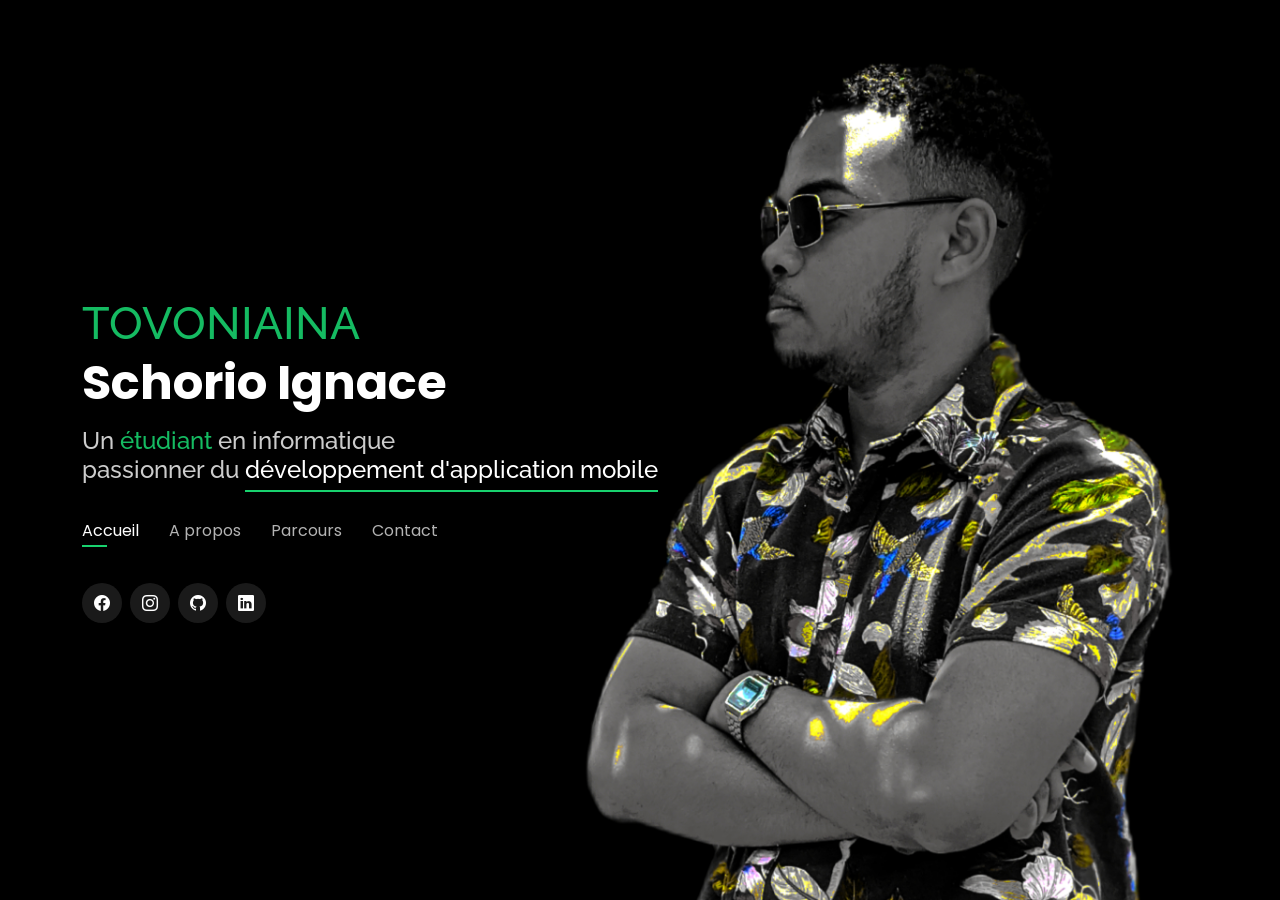
==== index.html @ 85bd6980 "modif a propos" ====
<!DOCTYPE html>
<html lang="en">

<head>
  <meta charset="utf-8">
  <meta content="width=device-width, initial-scale=1.0" name="viewport">

  <title>Schorio Ignace TOVONIAINA</title>
  <meta content="" name="description">
  <meta content="" name="keywords">

  <!-- Favicons -->
  <link href="assets/img/favicon.png" rel="icon">
  <link href="assets/img/apple-touch-icon.png" rel="apple-touch-icon">

  <!-- Google Fonts -->
  <link href="https://fonts.googleapis.com/css?family=Open+Sans:300,300i,400,400i,600,600i,700,700i|Raleway:300,300i,400,400i,500,500i,600,600i,700,700i|Poppins:300,300i,400,400i,500,500i,600,600i,700,700i" rel="stylesheet">

  <!-- Vendor CSS Files -->
  <link href="assets/vendor/bootstrap/css/bootstrap.min.css" rel="stylesheet">
  <link href="assets/vendor/bootstrap-icons/bootstrap-icons.css" rel="stylesheet">
  <link href="assets/vendor/boxicons/css/boxicons.min.css" rel="stylesheet">
  <link href="assets/vendor/glightbox/css/glightbox.min.css" rel="stylesheet">
  <link href="assets/vendor/remixicon/remixicon.css" rel="stylesheet">
  <link href="assets/vendor/swiper/swiper-bundle.min.css" rel="stylesheet">

  <!-- Template Main CSS File -->
  <link href="assets/css/style.css" rel="stylesheet">

</head>

<body>

  <!-- ======= Header ======= -->
  <header id="header">
    <div class="container">
      
        <h2 id="nom">TOVONIAINA</h2>
        <h1>Schorio <span>Ignace</span></h1>

      <h2>Un <a>étudiant</a> en informatique<br>passionner du <span>développement d'application mobile</span></h2>

      <nav id="navbar" class="navbar">
        <ul>
          <li><a class="nav-link active" href="#header">Accueil</a></li>
          <li><a class="nav-link" href="#about">A propos</a></li>
          <li><a class="nav-link" href="#resume">Parcours</a></li>
          <!-- <li><a class="nav-link" href="#services">Services</a></li> -->
          <!-- <li><a class="nav-link" href="#portfolio">Réalisation</a></li> -->
          <li><a class="nav-link" href="#contact">Contact</a></li>
        </ul>
        <i class="bi bi-list mobile-nav-toggle"></i>
      </nav><!-- .navbar -->

      <div class="social-links">
        <a href="http://www.facebook.com/schoriio" class="facebook"><i class="bi bi-facebook"></i></a>
        <a href="http://www.instagram.com/__offbadz" class="instagram"><i class="bi bi-instagram"></i></a>
        <a href="http://www.github.com/schorio" class="github"><i class="bi bi-github"></i></a>
        <a href="http://www.linkedin.com/in/schorio" class="linkedin"><i class="bi bi-linkedin"></i></a>
      </div>

    </div>
  </header><!-- End Header -->

  <!-- ======= About Section ======= -->
  <section id="about" class="about">

    <!-- ======= About Me ======= -->
    <div class="about-me container">

      <div class="section-title">
        <h2>A propos</h2>
        <p>En savoir plus sur moi</p>
      </div>

      <div class="row">
        <div class="col-lg-4" data-aos="fade-right">
          <img src="assets/img/me.jpg" class="img-fluid" alt="">
        </div>
        <div class="col-lg-8 pt-4 pt-lg-0 content" id="ab-content" data-aos="fade-left">
          <h3>Etudiant en informatique</h3>
          <p class="fst-italic">
            Bac +4 en informatique parcours <a>développement d’application informatique</a>
          </p>
          <br>
          <div class="row">
            <div class="col-lg-6">
              <ul>
                <li><i class="bi bi-chevron-right"></i> <strong>Date de naissance :</strong> <span>4 Nov. 2002</span></li>
                <li><i class="bi bi-chevron-right"></i> <strong>Lien :</strong> <span><a href="https://schorio.github.io/portfolio/">@schorio_ignace</a></span></li>
                <li><i class="bi bi-chevron-right"></i> <strong>Téléphone :</strong> <span>+261 34 85 049 63 / +261 32 47 978 99</span></li>
                <li><i class="bi bi-chevron-right"></i> <strong>Ville :</strong> <span>Antsirabe, Madagascar</span></li>
              </ul>
            </div>
            <div class="col-lg-6" id="bio-details">
              <ul>
                <li><i class="bi bi-chevron-right"></i> <strong>Age :</strong> <span>22 ans</span></li>
                <li><i class="bi bi-chevron-right"></i> <strong>Diplome :</strong> <span>Licence professionnelle</span></li>
                <li><i class="bi bi-chevron-right"></i> <strong>Mail :</strong> <span>schorioignace@gmail.com</span></li>
                <li><i class="bi bi-chevron-right"></i> <strong>Freelance :</strong> <span><a>Disponible</a></span></li>
              </ul>
            </div>
          </div>
          <br>
          <p class="fst-italic" id="bio">
            Je m’appelle <a><strong>TOVONIAINA Schorio Ignace</strong></a>, on m’appelle <a>Schorio</a>.
            De nationalité <a>malagasy</a>, née et grandi dans le province de <a>Mahajanga Madagascar</a>. 
            je me suis <a>emménager</a> dans la ville d’<a>Antsirabe</a> 
            pour poursuivre mes <a>études supérieur</a> jusqu’à ce jour.
            <br>Un passionné de l'informatique, je suis surtout attaché dans le monde de <a>la programmation informatique</a>,
            Ma motivation c'est le développement <a>des scripts</a> et <a>applications</a> 
            qui sont vraiment utile pour <a>faciliter les taches</a>, c'est à dire pour éviter <a>les pertes du temps</a>.
            <br>Dans le développement informatique, je suis plus dans <span>le mobile</span> par rapport au web.

            <br><br>En ce moment, je suis à fond dans le <span>développement d'application mobile</span> avec <strong><a>Flutter</a></strong>.
          </p>
        </div>
      </div>

    </div><!-- End About Me -->

    <!-- ======= Counts ======= -->
    <!-- <div class="counts container">

      <div class="row">

        <div class="col-lg-3 col-md-6">
          <div class="count-box">
            <i class="bi bi-emoji-smile"></i>
            <span data-purecounter-start="0" data-purecounter-end="232" data-purecounter-duration="1" class="purecounter"></span>
            <p>Happy Clients</p>
          </div>
        </div>

        <div class="col-lg-3 col-md-6 mt-5 mt-md-0">
          <div class="count-box">
            <i class="bi bi-journal-richtext"></i>
            <span data-purecounter-start="0" data-purecounter-end="521" data-purecounter-duration="1" class="purecounter"></span>
            <p>Projects</p>
          </div>
        </div>

        <div class="col-lg-3 col-md-6 mt-5 mt-lg-0">
          <div class="count-box">
            <i class="bi bi-headset"></i>
            <span data-purecounter-start="0" data-purecounter-end="1463" data-purecounter-duration="1" class="purecounter"></span>
            <p>Hours Of Support</p>
          </div>
        </div>

        <div class="col-lg-3 col-md-6 mt-5 mt-lg-0">
          <div class="count-box">
            <i class="bi bi-award"></i>
            <span data-purecounter-start="0" data-purecounter-end="24" data-purecounter-duration="1" class="purecounter"></span>
            <p>Awards</p>
          </div>
        </div>

      </div>

    </div> -->
    <!-- End Counts -->

    <!-- ======= Skills  ======= -->
    <div class="skills container">

      <div class="section-title">
        <h2>Skills</h2>
      </div>

      <div class="row skills-content">

        <div class="col-lg-4">
          <h4>Langages :</h4>
            <div class="progress">
              <span class="skill"><a>.</a> HTML/CSS</span>
            </div>
            <div class="progress">
              <span class="skill"><a>.</a> JavaScript</span>
            </div>
            <div class="progress">
              <span class="skill"><a>.</a> Python</span>
            </div>
            <div class="progress">
              <span class="skill"><a>.</a> Java</span>
            </div>
            <div class="progress">
              <span class="skill"><a>.</a> Dart</span>
            </div>
        </div>

        <div class="col-lg-4">
          <h4>Frameworks :</h4>
            <div class="progress">
              <span class="skill"><a>.</a> Flutter</span>
            </div>
            <div class="progress">
              <span class="skill"><a>.</a> Django</span>
            </div>
            <div class="progress">
              <span class="skill"><a>.</a> Codeigniter</span>
            </div>
            
        </div>

        <div class="col-lg-4">
          <h4>Outils :</h4>
            <div class="progress">
              <span class="skill"><a>.</a> Visual Studio Code</span>
            </div>
            <div class="progress">
              <span class="skill"><a>.</a> Git</span>
            </div>
            <div class="progress">
              <span class="skill"><a>.</a> Postman</span>
            </div>
            <div class="progress">
              <span class="skill"><a>.</a> Android</span>
            </div>
            <div class="progress">
              <span class="skill"><a>.</a> Linux</span>
            </div>
        </div>

      </div>

    </div><!-- End Skills -->

    <!-- ======= Interests ======= -->
    <div class="interests container">

      <div class="section-title">
        <h2>centre d’intérêt</h2>
      </div>

      <div class="row">
        <div class="col-lg-3 col-md-4">
          <div class="icon-box">
            <i class="ri-music-line" style="color: #ffbb2c;"></i>
            <h3>Ecouter de la musique</h3>
          </div>
        </div>
        <div class="col-lg-3 col-md-4 mt-4 mt-md-0">
          <div class="icon-box">
            <i class="ri-movie-line" style="color: #5578ff;"></i>
            <h3>Série TV / Film</h3>
          </div>
        </div>
        <div class="col-lg-3 col-md-4 mt-4 mt-md-0">
          <div class="icon-box">
            <i class="ri-book-line" style="color: #e80368;"></i>
            <h3>Autodidactie</h3>
          </div>
        </div>
        <div class="col-lg-3 col-md-4 mt-4 mt-lg-0">
          <div class="icon-box">
            <i class="ri-football-line" style="color: #0a99d6;"></i>
            <h3>Football</h3>
          </div>
        </div>
      </div>

    </div>
    <!-- End Interests -->

    <!-- ======= Testimonials ======= -->
    <!-- <div class="testimonials container">

      <div class="section-title">
        <h2>Testimonials</h2>
      </div>

      <div class="testimonials-slider swiper" data-aos="fade-up" data-aos-delay="100">
        <div class="swiper-wrapper">

          <div class="swiper-slide">
            <div class="testimonial-item">
              <p>
                <i class="bx bxs-quote-alt-left quote-icon-left"></i>
                Proin iaculis purus consequat sem cure digni ssim donec porttitora entum suscipit rhoncus. Accusantium quam, ultricies eget id, aliquam eget nibh et. Maecen aliquam, risus at semper.
                <i class="bx bxs-quote-alt-right quote-icon-right"></i>
              </p>
              <img src="assets/img/testimonials/testimonials-1.jpg" class="testimonial-img" alt="">
              <h3>Saul Goodman</h3>
              <h4>Ceo &amp; Founder</h4>
            </div>
          </div>

          <div class="swiper-slide">
            <div class="testimonial-item">
              <p>
                <i class="bx bxs-quote-alt-left quote-icon-left"></i>
                Export tempor illum tamen malis malis eram quae irure esse labore quem cillum quid cillum eram malis quorum velit fore eram velit sunt aliqua noster fugiat irure amet legam anim culpa.
                <i class="bx bxs-quote-alt-right quote-icon-right"></i>
              </p>
              <img src="assets/img/testimonials/testimonials-2.jpg" class="testimonial-img" alt="">
              <h3>Sara Wilsson</h3>
              <h4>Designer</h4>
            </div>
          </div>

          <div class="swiper-slide">
            <div class="testimonial-item">
              <p>
                <i class="bx bxs-quote-alt-left quote-icon-left"></i>
                Enim nisi quem export duis labore cillum quae magna enim sint quorum nulla quem veniam duis minim tempor labore quem eram duis noster aute amet eram fore quis sint minim.
                <i class="bx bxs-quote-alt-right quote-icon-right"></i>
              </p>
              <img src="assets/img/testimonials/testimonials-3.jpg" class="testimonial-img" alt="">
              <h3>Jena Karlis</h3>
              <h4>Store Owner</h4>
            </div>
          </div>

          <div class="swiper-slide">
            <div class="testimonial-item">
              <p>
                <i class="bx bxs-quote-alt-left quote-icon-left"></i>
                Fugiat enim eram quae cillum dolore dolor amet nulla culpa multos export minim fugiat minim velit minim dolor enim duis veniam ipsum anim magna sunt elit fore quem dolore labore illum veniam.
                <i class="bx bxs-quote-alt-right quote-icon-right"></i>
              </p>
              <img src="assets/img/testimonials/testimonials-4.jpg" class="testimonial-img" alt="">
              <h3>Matt Brandon</h3>
              <h4>Freelancer</h4>
            </div>
          </div>

          <div class="swiper-slide">
            <div class="testimonial-item">
              <p>
                <i class="bx bxs-quote-alt-left quote-icon-left"></i>
                Quis quorum aliqua sint quem legam fore sunt eram irure aliqua veniam tempor noster veniam enim culpa labore duis sunt culpa nulla illum cillum fugiat legam esse veniam culpa fore nisi cillum quid.
                <i class="bx bxs-quote-alt-right quote-icon-right"></i>
              </p>
              <img src="assets/img/testimonials/testimonials-5.jpg" class="testimonial-img" alt="">
              <h3>John Larson</h3>
              <h4>Entrepreneur</h4>
            </div>
          </div>

        </div>
        <div class="swiper-pagination"></div>
      </div>

      <div class="owl-carousel testimonials-carousel">

      </div>

    </div> -->
    <!-- End Testimonials  -->

  </section><!-- End About Section -->

  <!-- ======= Resume Section ======= -->
  <section id="resume" class="resume">
    <div class="container">

      <div class="section-title">
        <h2>Parcours</h2>
        <p>les details sur mes parcours</p>
      </div>

      <div class="row">
        <div class="col-lg-6">

          <h3 class="resume-title">En ce moment</h3>
          <div class="resume-item pb-0">
            <h4>Etudiant en Master</h4>
            <p>
              <em>
                Actuellement, je suis suis en deuxième année d’étude en Master dans le parcours <a>génie logiciel</a> à l’<span>A</span>thénée <span>S</span>aint <span>J</span>oseph d’<span>A</span>ntsirabe.
              </em>
            </p>
              <span><a href="http://asja.mg">Université ASJA :</a></span>
            <p>
              <ul>
                <li>Antsaha Antsirabe, Madagascar</li>
                <li>+261 34 49 483 19</li>
                <li>asja@moov.com</li>
              </ul>
            </p>
          </div>

          <h3 class="resume-title">Education</h3>
          <div class="resume-item">
            <h4>Licence professionnelle</h4>
            <h5>2019 - 2022</h5>
            <p><em><a>Athénée Saint Joseph Antsirabe</a></em></p>
            <p>3 années de licence pour la préparation d'obtention du diplome de licence professionnelle.</p>
          </div><br>
          <div class="resume-item">
            <h4>baccalauréat scientifique</h4>
            <h5>2016 - 2019</h5>
            <p><em><a>Lycée Saint Gabriel Mahajanga</a></em></p>
            <p>3 années d'etude de lycée pour la préparation d'obtention du diplome de baccalauréat.</p>
          </div>
        </div>
        
        <div class="col-lg-6">
          <h3 class="resume-title">Experience professionnelle</h3>
          <div class="resume-item">
            <h4>Développeur fullstack</h4>
            <h5>2022</h5>
            <p><em><a>Centre Informatique Régional Mahajanga</a></em></p>
            <p>
            <ul>
              <li>Mise en place de la méthodologie de conception.</li>
              <li>Choix des outils adapter aux besoins des utilisateurs.</li>
              <li>Responsable du projet.</li>
              <li>Rélisateur du projet.</li>
            </ul>
            </p>
          </div>
          <!-- <div class="resume-item">
            <h4>Graphic design specialist</h4>
            <h5>2017 - 2018</h5>
            <p><em>Stepping Stone Advertising, New York, NY</em></p>
            <p>
            <ul>
              <li>Developed numerous marketing programs (logos, brochures,infographics, presentations, and advertisements).</li>
              <li>Managed up to 5 projects or tasks at a given time while under pressure</li>
              <li>Recommended and consulted with clients on the most appropriate graphic design</li>
              <li>Created 4+ design presentations and proposals a month for clients and account managers</li>
            </ul>
            </p>
          </div> -->
        </div>
      </div>

    </div>
  </section><!-- End Resume Section -->

  <!-- ======= Services Section ======= -->
  <section id="services" class="services">
    <div class="container">

      <div class="section-title">
        <h2>Services</h2>
        <p>My Services</p>
      </div>

      <div class="row">
        <div class="col-lg-4 col-md-6 d-flex align-items-stretch">
          <div class="icon-box">
            <div class="icon"><i class="bx bxl-dribbble"></i></div>
            <h4><a href="">Lorem Ipsum</a></h4>
            <p>Voluptatum deleniti atque corrupti quos dolores et quas molestias excepturi</p>
          </div>
        </div>

        <div class="col-lg-4 col-md-6 d-flex align-items-stretch mt-4 mt-md-0">
          <div class="icon-box">
            <div class="icon"><i class="bx bx-file"></i></div>
            <h4><a href="">Sed ut perspiciatis</a></h4>
            <p>Duis aute irure dolor in reprehenderit in voluptate velit esse cillum dolore</p>
          </div>
        </div>

        <div class="col-lg-4 col-md-6 d-flex align-items-stretch mt-4 mt-lg-0">
          <div class="icon-box">
            <div class="icon"><i class="bx bx-tachometer"></i></div>
            <h4><a href="">Magni Dolores</a></h4>
            <p>Excepteur sint occaecat cupidatat non proident, sunt in culpa qui officia</p>
          </div>
        </div>

        <div class="col-lg-4 col-md-6 d-flex align-items-stretch mt-4">
          <div class="icon-box">
            <div class="icon"><i class="bx bx-world"></i></div>
            <h4><a href="">Nemo Enim</a></h4>
            <p>At vero eos et accusamus et iusto odio dignissimos ducimus qui blanditiis</p>
          </div>
        </div>

        <div class="col-lg-4 col-md-6 d-flex align-items-stretch mt-4">
          <div class="icon-box">
            <div class="icon"><i class="bx bx-slideshow"></i></div>
            <h4><a href="">Dele cardo</a></h4>
            <p>Quis consequatur saepe eligendi voluptatem consequatur dolor consequuntur</p>
          </div>
        </div>

        <div class="col-lg-4 col-md-6 d-flex align-items-stretch mt-4">
          <div class="icon-box">
            <div class="icon"><i class="bx bx-arch"></i></div>
            <h4><a href="">Divera don</a></h4>
            <p>Modi nostrum vel laborum. Porro fugit error sit minus sapiente sit aspernatur</p>
          </div>
        </div>

      </div>

    </div>
  </section><!-- End Services Section -->

  <!-- ======= Portfolio Section ======= -->
  <section id="portfolio" class="portfolio">
    <div class="container">

      <div class="section-title">
        <h2>Portfolio</h2>
        <p>My Works</p>
      </div>

      <div class="row">
        <div class="col-lg-12 d-flex justify-content-center">
          <ul id="portfolio-flters">
            <li data-filter="*" class="filter-active">All</li>
            <li data-filter=".filter-app">App</li>
            <li data-filter=".filter-card">Card</li>
            <li data-filter=".filter-web">Web</li>
          </ul>
        </div>
      </div>

      <div class="row portfolio-container">

        <div class="col-lg-4 col-md-6 portfolio-item filter-app">
          <div class="portfolio-wrap">
            <img src="assets/img/portfolio/portfolio-1.jpg" class="img-fluid" alt="">
            <div class="portfolio-info">
              <h4>App 1</h4>
              <p>App</p>
              <div class="portfolio-links">
                <a href="assets/img/portfolio/portfolio-1.jpg" data-gallery="portfolioGallery" class="portfolio-lightbox" title="App 1"><i class="bx bx-plus"></i></a>
                <a href="portfolio-details.html" data-gallery="portfolioDetailsGallery" data-glightbox="type: external" class="portfolio-details-lightbox" title="Portfolio Details"><i class="bx bx-link"></i></a>
              </div>
            </div>
          </div>
        </div>

        <div class="col-lg-4 col-md-6 portfolio-item filter-web">
          <div class="portfolio-wrap">
            <img src="assets/img/portfolio/portfolio-2.jpg" class="img-fluid" alt="">
            <div class="portfolio-info">
              <h4>Web 3</h4>
              <p>Web</p>
              <div class="portfolio-links">
                <a href="assets/img/portfolio/portfolio-2.jpg" data-gallery="portfolioGallery" class="portfolio-lightbox" title="Web 3"><i class="bx bx-plus"></i></a>
                <a href="portfolio-details.html" data-gallery="portfolioDetailsGallery" data-glightbox="type: external" class="portfolio-details-lightbox" title="Portfolio Details"><i class="bx bx-link"></i></a>
              </div>
            </div>
          </div>
        </div>

        <div class="col-lg-4 col-md-6 portfolio-item filter-app">
          <div class="portfolio-wrap">
            <img src="assets/img/portfolio/portfolio-3.jpg" class="img-fluid" alt="">
            <div class="portfolio-info">
              <h4>App 2</h4>
              <p>App</p>
              <div class="portfolio-links">
                <a href="assets/img/portfolio/portfolio-3.jpg" data-gallery="portfolioGallery" class="portfolio-lightbox" title="App 2"><i class="bx bx-plus"></i></a>
                <a href="portfolio-details.html" data-gallery="portfolioDetailsGallery" data-glightbox="type: external" class="portfolio-details-lightbox" title="Portfolio Details"><i class="bx bx-link"></i></a>
              </div>
            </div>
          </div>
        </div>

        <div class="col-lg-4 col-md-6 portfolio-item filter-card">
          <div class="portfolio-wrap">
            <img src="assets/img/portfolio/portfolio-4.jpg" class="img-fluid" alt="">
            <div class="portfolio-info">
              <h4>Card 2</h4>
              <p>Card</p>
              <div class="portfolio-links">
                <a href="assets/img/portfolio/portfolio-4.jpg" data-gallery="portfolioGallery" class="portfolio-lightbox" title="Card 2"><i class="bx bx-plus"></i></a>
                <a href="portfolio-details.html" data-gallery="portfolioDetailsGallery" data-glightbox="type: external" class="portfolio-details-lightbox" title="Portfolio Details"><i class="bx bx-link"></i></a>
              </div>
            </div>
          </div>
        </div>

        <div class="col-lg-4 col-md-6 portfolio-item filter-web">
          <div class="portfolio-wrap">
            <img src="assets/img/portfolio/portfolio-5.jpg" class="img-fluid" alt="">
            <div class="portfolio-info">
              <h4>Web 2</h4>
              <p>Web</p>
              <div class="portfolio-links">
                <a href="assets/img/portfolio/portfolio-5.jpg" data-gallery="portfolioGallery" class="portfolio-lightbox" title="Web 2"><i class="bx bx-plus"></i></a>
                <a href="portfolio-details.html" data-gallery="portfolioDetailsGallery" data-glightbox="type: external" class="portfolio-details-lightbox" title="Portfolio Details"><i class="bx bx-link"></i></a>
              </div>
            </div>
          </div>
        </div>

        <div class="col-lg-4 col-md-6 portfolio-item filter-app">
          <div class="portfolio-wrap">
            <img src="assets/img/portfolio/portfolio-6.jpg" class="img-fluid" alt="">
            <div class="portfolio-info">
              <h4>App 3</h4>
              <p>App</p>
              <div class="portfolio-links">
                <a href="assets/img/portfolio/portfolio-6.jpg" data-gallery="portfolioGallery" class="portfolio-lightbox" title="App 3"><i class="bx bx-plus"></i></a>
                <a href="portfolio-details.html" data-gallery="portfolioDetailsGallery" data-glightbox="type: external" class="portfolio-details-lightbox" title="Portfolio Details"><i class="bx bx-link"></i></a>
              </div>
            </div>
          </div>
        </div>

        <div class="col-lg-4 col-md-6 portfolio-item filter-card">
          <div class="portfolio-wrap">
            <img src="assets/img/portfolio/portfolio-7.jpg" class="img-fluid" alt="">
            <div class="portfolio-info">
              <h4>Card 1</h4>
              <p>Card</p>
              <div class="portfolio-links">
                <a href="assets/img/portfolio/portfolio-7.jpg" data-gallery="portfolioGallery" class="portfolio-lightbox" title="Card 1"><i class="bx bx-plus"></i></a>
                <a href="portfolio-details.html" data-gallery="portfolioDetailsGallery" data-glightbox="type: external" class="portfolio-details-lightbox" title="Portfolio Details"><i class="bx bx-link"></i></a>
              </div>
            </div>
          </div>
        </div>

        <div class="col-lg-4 col-md-6 portfolio-item filter-card">
          <div class="portfolio-wrap">
            <img src="assets/img/portfolio/portfolio-8.jpg" class="img-fluid" alt="">
            <div class="portfolio-info">
              <h4>Card 3</h4>
              <p>Card</p>
              <div class="portfolio-links">
                <a href="assets/img/portfolio/portfolio-8.jpg" data-gallery="portfolioGallery" class="portfolio-lightbox" title="Card 3"><i class="bx bx-plus"></i></a>
                <a href="portfolio-details.html" data-gallery="portfolioDetailsGallery" data-glightbox="type: external" class="portfolio-details-lightbox" title="Portfolio Details"><i class="bx bx-link"></i></a>
              </div>
            </div>
          </div>
        </div>

        <div class="col-lg-4 col-md-6 portfolio-item filter-web">
          <div class="portfolio-wrap">
            <img src="assets/img/portfolio/portfolio-9.jpg" class="img-fluid" alt="">
            <div class="portfolio-info">
              <h4>Web 3</h4>
              <p>Web</p>
              <div class="portfolio-links">
                <a href="assets/img/portfolio/portfolio-9.jpg" data-gallery="portfolioGallery" class="portfolio-lightbox" title="Web 3"><i class="bx bx-plus"></i></a>
                <a href="portfolio-details.html" data-gallery="portfolioDetailsGallery" data-glightbox="type: external" class="portfolio-details-lightbox" title="Portfolio Details"><i class="bx bx-link"></i></a>
              </div>
            </div>
          </div>
        </div>

      </div>

    </div>
  </section><!-- End Portfolio Section -->

  <!-- ======= Contact Section ======= -->
  <section id="contact" class="contact">
    <div class="container">

      <div class="section-title">
        <h2>Contact</h2>
        <p>Contacter moi</p>
      </div>

      <div class="row mt-2">

        <div class="col-md-6 d-flex align-items-stretch">
          <div class="info-box">
            <i class="bx bx-map"></i>
            <h3>Adresse</h3>
            <p>493 III A Antsapanimahazo, Antsirabe, Madagascar</p>
          </div>
        </div>

        <div class="col-md-6 mt-4 mt-md-0 d-flex align-items-stretch">
          <div class="info-box">
            <i class="bx bx-share-alt"></i>
            <h3>Réseau sociaux</h3>
            <div class="social-links">
              <a href="http://www.facebook.com/schoriio" class="facebook"><i class="bi bi-facebook"></i></a>
              <a href="http://www.instagram.com/__offbadz" class="instagram"><i class="bi bi-instagram"></i></a>
              <a href="http://www.github.com/schorio" class="github"><i class="bi bi-github"></i></a>
              <a href="http://www.linkedin.com/in/schorio" class="linkedin"><i class="bi bi-linkedin"></i></a>
            </div>
          </div>
        </div>

        <div class="col-md-6 mt-4 d-flex align-items-stretch">
          <div class="info-box">
            <i class="bx bx-envelope"></i>
            <h3>Email</h3>
            <p>schorioignace@gmail.com</p>
          </div>
        </div>
        <div class="col-md-6 mt-4 d-flex align-items-stretch">
          <div class="info-box">
            <i class="bx bx-phone-call"></i>
            <h3>Telephone</h3>
            <p>+261 34 85 049 63</p>
          </div>
        </div>
      </div>

      <form action="forms/contact.php" method="post" role="form" class="php-email-form mt-4">
        <div class="row">
          <div class="col-md-6 form-group">
            <input type="text" name="name" class="form-control" id="name" placeholder="Votre nom" required>
          </div>
          <div class="col-md-6 form-group mt-3 mt-md-0">
            <input type="email" class="form-control" name="email" id="email" placeholder="Votre Email" required>
          </div>
        </div>
        <div class="form-group mt-3">
          <input type="text" class="form-control" name="subject" id="subject" placeholder="Sujet" required>
        </div>
        <div class="form-group mt-3">
          <textarea class="form-control" name="message" rows="5" placeholder="Message" required></textarea>
        </div>
        <div class="my-3">
          <div class="loading">Loading</div>
          <div class="error-message"></div>
          <div class="sent-message">Your message has been sent. Thank you!</div>
        </div>
        <div class="text-center"><button type="submit">Envoyer</button></div>
      </form>

    </div>
  </section><!-- End Contact Section -->


  <!-- Vendor JS Files -->
  <script src="assets/vendor/purecounter/purecounter_vanilla.js"></script>
  <script src="assets/vendor/bootstrap/js/bootstrap.bundle.min.js"></script>
  <script src="assets/vendor/glightbox/js/glightbox.min.js"></script>
  <script src="assets/vendor/isotope-layout/isotope.pkgd.min.js"></script>
  <script src="assets/vendor/swiper/swiper-bundle.min.js"></script>
  <script src="assets/vendor/waypoints/noframework.waypoints.js"></script>
  <script src="assets/vendor/php-email-form/validate.js"></script>

  <!-- Template Main JS File -->
  <script src="assets/js/main.js"></script>

</body>

</html>
---- assets/css/style.css ----
/*--------------------------------------------------------------
# General
--------------------------------------------------------------*/
body {
  font-family: "Open Sans", sans-serif;
  background-color: #040404;
  color: #fff;
  position: relative;
  background: transparent;
}

body::before {
  content: "";
  position: fixed;
  background: #040404 url("../img/bg.jpg") top right no-repeat;
  background-size: cover;
  left: 0;
  right: 0;
  top: 0;
  height: 100vh;
  z-index: -1;
}

@media (min-width: 1024px) {
  body::before {
    background-attachment: fixed;
  }
}

a {
  color: #18d26e;
  text-decoration: none;
}

a:hover {
  color: #35e888;
  text-decoration: none;
}

h1,
h2,
h3,
h4,
h5,
h6 {
  font-family: "Raleway", sans-serif;
}

/*--------------------------------------------------------------
# Header
--------------------------------------------------------------*/
#header {
  transition: ease-in-out 0.3s;
  position: relative;
  height: 100vh;
  display: flex;
  align-items: center;
  z-index: 997;
  overflow-y: auto;
}

#header * {
  transition: ease-in-out 0.3s;
}

#header h1 {
  font-size: 48px;
  margin: 0;
  padding: 0;
  line-height: 1;
  font-weight: 700;
  font-family: "Poppins", sans-serif;
}

#header h1 a,
#header h1 a:hover {
  color: #fff;
  line-height: 1;
  display: inline-block;
}

#header h2 {
  font-size: 24px;
  margin-top: 20px;
  color: rgba(255, 255, 255, 0.8);
}

#header h2 span {
  color: #fff;
  border-bottom: 2px solid #18d26e;
  padding-bottom: 6px;
}

#header img {
  padding: 0;
  margin: 0;
}

#header .social-links {
  margin-top: 40px;
  display: flex;
}

#header .social-links a {
  font-size: 16px;
  display: flex;
  justify-content: center;
  align-items: center;
  background: rgba(255, 255, 255, 0.1);
  color: #fff;
  line-height: 1;
  margin-right: 8px;
  border-radius: 50%;
  width: 40px;
  height: 40px;
}

#header .social-links a:hover {
  background: #18d26e;
}

@media (max-width: 992px) {
  #header h1 {
    font-size: 36px;
  }

  #header h2 {
    font-size: 20px;
    line-height: 30px;
  }

  #header .social-links {
    margin-top: 15px;
  }

  #header .container {
    display: flex;
    flex-direction: column;
    align-items: center;
  }
}

/* Header Top */
#header.header-top {
  height: 80px;
  position: fixed;
  left: 0;
  top: 0;
  right: 0;
  background: rgba(0, 0, 0, 0.9);
}

#header.header-top h1 span {
  color: #15bb62;
}
#header h2 a {
  color: #15bb62;
}

.container #nom {
  color: #15bb62;
  font-size: 45px;
}


#header.header-top .social-links,
#header.header-top h2 {
  display: none;
}

#header.header-top h1 {
  margin-right: auto;
  font-size: 36px;
}

#header.header-top .container {
  display: flex;
  align-items: center;
}

#header.header-top .navbar {
  margin: 0;
}

@media (max-width: 768px) {
  #header.header-top {
    height: 60px;
  }

  #header.header-top h1 {
    font-size: 26px;
  }
}

/*--------------------------------------------------------------
# Navigation Menu
--------------------------------------------------------------*/
/**
* Desktop Navigation 
*/
.navbar {
  padding: 0;
  margin-top: 35px;
}

.navbar ul {
  margin: 0;
  padding: 0;
  display: flex;
  list-style: none;
  align-items: center;
}

.navbar li {
  position: relative;
}

.navbar li+li {
  margin-left: 30px;
}

.navbar a,
.navbar a:focus {
  display: flex;
  align-items: center;
  justify-content: space-between;
  padding: 0;
  font-family: "Poppins", sans-serif;
  font-size: 16px;
  font-weight: 400;
  color: rgba(255, 255, 255, 0.7);
  white-space: nowrap;
  transition: 0.3s;
}

.navbar a i,
.navbar a:focus i {
  font-size: 12px;
  line-height: 0;
  margin-left: 5px;
}

.navbar a:before {
  content: "";
  position: absolute;
  width: 0;
  height: 2px;
  bottom: -4px;
  left: 0;
  background-color: #18d26e;
  visibility: hidden;
  width: 0px;
  transition: all 0.3s ease-in-out 0s;
}

.navbar a:hover:before,
.navbar li:hover>a:before,
.navbar .active:before {
  visibility: visible;
  width: 25px;
}

.navbar a:hover,
.navbar .active,
.navbar .active:focus,
.navbar li:hover>a {
  color: #fff;
}

/**
* Mobile Navigation 
*/
.mobile-nav-toggle {
  color: #fff;
  font-size: 28px;
  cursor: pointer;
  display: none;
  line-height: 0;
  transition: 0.5s;
  position: fixed;
  right: 15px;
  top: 15px;
}

@media (max-width: 991px) {
  .mobile-nav-toggle {
    display: block;
  }

  .navbar ul {
    display: none;
  }
}

.navbar-mobile {
  position: fixed;
  overflow: hidden;
  top: 0;
  right: 0;
  left: 0;
  bottom: 0;
  background: rgba(0, 0, 0, 0.9);
  transition: 0.3s;
  z-index: 999;
  margin-top: 0;
}

.navbar-mobile .mobile-nav-toggle {
  position: absolute;
  top: 15px;
  right: 15px;
}

.navbar-mobile ul {
  display: block;
  position: absolute;
  top: 55px;
  right: 15px;
  bottom: 45px;
  left: 15px;
  padding: 10px 0;
  overflow-y: auto;
  transition: 0.3s;
  border: 2px solid rgba(255, 255, 255, 0.2);
}

.navbar-mobile li {
  padding: 12px 20px;
}

.navbar-mobile li+li {
  margin: 0;
}

.navbar-mobile a,
.navbar-mobile a:focus {
  font-size: 16px;
  position: relative;
}

/*--------------------------------------------------------------
# Sections General
--------------------------------------------------------------*/
section {
  overflow: hidden;
  position: absolute;
  width: 100%;
  top: 140px;
  bottom: 100%;
  opacity: 0;
  transition: ease-in-out 0.4s;
  z-index: 2;
}

section.section-show {
  top: 100px;
  bottom: auto;
  opacity: 1;
  padding-bottom: 45px;
}

section .container {
  background: rgba(0, 0, 0, 0.9);
  padding: 30px;
}

@media (max-width: 768px) {
  section {
    top: 120px;
  }

  section.section-show {
    top: 80px;
  }
}

.section-title h2 {
  font-size: 14px;
  font-weight: 500;
  padding: 0;
  line-height: 1px;
  margin: 0 0 20px 0;
  letter-spacing: 2px;
  text-transform: uppercase;
  color: #aaaaaa;
  font-family: "Poppins", sans-serif;
}

.section-title h2::after {
  content: "";
  width: 120px;
  height: 1px;
  display: inline-block;
  background: #4ceb95;
  margin: 4px 10px;
}

.section-title p {
  margin: 0;
  margin: -15px 0 15px 0;
  font-size: 36px;
  font-weight: 700;
  text-transform: uppercase;
  font-family: "Poppins", sans-serif;
  color: #fff;
}

/*--------------------------------------------------------------
# About
--------------------------------------------------------------*/
.about-me .content h3 {
  font-weight: 700;
  font-size: 26px;
  color: #18d26e;
}

.about-me .content ul {
  list-style: none;
  padding: 0;
}

.about-me .content ul li {
  margin-bottom: 20px;
  display: flex;
  align-items: center;
}

.about-me .content ul strong {
  margin-right: 10px;
}

.about-me .content ul i {
  font-size: 16px;
  margin-right: 5px;
  color: #18d26e;
  line-height: 0;
}

.about-me .content p:last-child {
  margin-bottom: 0;
}

#ab-content p {
  font-size: smaller;
}

#ab-content p span {
  color: #fff;
  border-bottom: 2px solid #18d26e;
  padding-bottom: 6px;
}

#ab-content p a {
  color: #18d26e;
}

#bio-details a{
  color: #18d26e;
}

#bio{
  text-indent: 70px;
}

/*--------------------------------------------------------------
# Counts
--------------------------------------------------------------*/
.counts {
  padding: 70px 0 60px;
}

.counts .count-box {
  padding: 30px 30px 25px 30px;
  width: 100%;
  position: relative;
  text-align: center;
  background: rgba(255, 255, 255, 0.08);
}

.counts .count-box i {
  position: absolute;
  top: -25px;
  left: 50%;
  transform: translateX(-50%);
  font-size: 24px;
  background: rgba(255, 255, 255, 0.1);
  padding: 12px;
  color: #18d26e;
  border-radius: 50px;
  line-height: 0;
}

.counts .count-box span {
  font-size: 36px;
  display: block;
  font-weight: 600;
  color: #fff;
}

.counts .count-box p {
  padding: 0;
  margin: 0;
  font-family: "Raleway", sans-serif;
  font-size: 14px;
}

/*--------------------------------------------------------------
# Skills
--------------------------------------------------------------*/
.skills .progress {
  height: 33px;
  display: block;
  background: none;
  border-radius: 0;
}

.skills .progress .skill {
  font-weight: 700;
  margin: 0;
  padding: 0;
  line-height: 1;
  font-size: 16px;
  color: #fff;
}

.skills .progress h5 {
  font-size: 16px;
  background: rgba(255, 255, 255, 0.15);
  padding: 5px 15px;
  display: inline-block;
  font-weight: 700;
  margin-bottom: 10px;
}

.skills .skills-content h4 {
  line-height: 50px;
  font-size: 23px;
  font-weight: 600;
  text-transform: uppercase;
  font-family: "Poppins", sans-serif;
  color: #18d26e;
  margin-bottom: 10px;
}

.skills .progress a {
  font-size: 30px;
  padding-right: 10px;
  color: #18d26e;
}

.interests .icon-box h3 {
  font-weight: 700;
  margin: 0;
  padding: 0;
  line-height: 1;
  font-size: 16px;
  color: #fff;
}




/*--------------------------------------------------------------
# Interests
--------------------------------------------------------------*/
.interests .icon-box {
  display: flex;
  align-items: center;
  padding: 20px;
  background: rgba(255, 255, 255, 0.08);
  transition: ease-in-out 0.3s;
}

.interests .icon-box i {
  font-size: 32px;
  padding-right: 10px;
  line-height: 1;
}

.interests .icon-box h3 {
  font-weight: 700;
  margin: 0;
  padding: 0;
  line-height: 1;
  font-size: 16px;
  color: #fff;
}

.interests .icon-box:hover {
  background: rgba(255, 255, 255, 0.12);
}

/*--------------------------------------------------------------
# Testimonials
--------------------------------------------------------------*/
.testimonials .testimonials-carousel,
.testimonials .testimonials-slider {
  overflow: hidden;
}

.testimonials .testimonial-item {
  box-sizing: content-box;
  min-height: 320px;
}

.testimonials .testimonial-item .testimonial-img {
  width: 90px;
  border-radius: 50%;
  margin: -40px 0 0 40px;
  position: relative;
  z-index: 2;
  border: 6px solid rgba(255, 255, 255, 0.12);
}

.testimonials .testimonial-item h3 {
  font-size: 18px;
  font-weight: bold;
  margin: 10px 0 5px 45px;
  color: #fff;
}

.testimonials .testimonial-item h4 {
  font-size: 14px;
  color: #999;
  margin: 0 0 0 45px;
}

.testimonials .testimonial-item .quote-icon-left,
.testimonials .testimonial-item .quote-icon-right {
  color: rgba(255, 255, 255, 0.25);
  font-size: 26px;
}

.testimonials .testimonial-item .quote-icon-left {
  display: inline-block;
  left: -5px;
  position: relative;
}

.testimonials .testimonial-item .quote-icon-right {
  display: inline-block;
  right: -5px;
  position: relative;
  top: 10px;
}

.testimonials .testimonial-item p {
  font-style: italic;
  margin: 0 15px 0 15px;
  padding: 20px 20px 60px 20px;
  background: rgba(255, 255, 255, 0.1);
  position: relative;
  border-radius: 6px;
  position: relative;
  z-index: 1;
}

.testimonials .swiper-pagination {
  margin-top: 20px;
  position: relative;
}

.testimonials .swiper-pagination .swiper-pagination-bullet {
  width: 12px;
  height: 12px;
  opacity: 1;
  background-color: rgba(255, 255, 255, 0.3);
}

.testimonials .swiper-pagination .swiper-pagination-bullet-active {
  background-color: #18d26e;
}

/*--------------------------------------------------------------
# Resume
--------------------------------------------------------------*/
.resume .resume-title {
  font-size: 26px;
  font-weight: 700;
  margin-top: 20px;
  margin-bottom: 20px;
  color: #fff;
}

.resume .resume-item {
  padding: 0 0 20px 20px;
  margin-top: -2px;
  border-left: 2px solid rgba(255, 255, 255, 0.2);
  position: relative;
}

.resume .resume-item h4 {
  line-height: 18px;
  font-size: 18px;
  font-weight: 600;
  text-transform: uppercase;
  font-family: "Poppins", sans-serif;
  color: #18d26e;
  margin-bottom: 10px;
}

.resume .resume-item h5 {
  font-size: 16px;
  background: rgba(255, 255, 255, 0.15);
  padding: 5px 15px;
  display: inline-block;
  font-weight: 600;
  margin-bottom: 10px;
}

.resume .resume-item ul {
  padding-left: 20px;
}

.resume .resume-item ul li {
  padding-bottom: 10px;
}

.resume .resume-item:last-child {
  padding-bottom: 0;
}

.resume .resume-item::before {
  content: "";
  position: absolute;
  width: 16px;
  height: 16px;
  border-radius: 50px;
  left: -9px;
  top: 0;
  background: #18d26e;
  border: 2px solid #18d26e;
}

#resume span {
  color: #35e888;
}

#resume p a {
  border-bottom: 2px solid #18d26e;
  padding-bottom: 4px;
}

/*--------------------------------------------------------------
# Services
--------------------------------------------------------------*/
.services .icon-box {
  text-align: center;
  background: rgba(204, 204, 204, 0.1);
  padding: 80px 20px;
  transition: all ease-in-out 0.3s;
}

.services .icon-box .icon {
  margin: 0 auto;
  width: 64px;
  height: 64px;
  background: #18d26e;
  border-radius: 5px;
  transition: all 0.3s ease-out 0s;
  display: flex;
  align-items: center;
  justify-content: center;
  margin-bottom: 20px;
  transform-style: preserve-3d;
}

.services .icon-box .icon i {
  color: #fff;
  font-size: 28px;
}

.services .icon-box .icon::before {
  position: absolute;
  content: "";
  left: -8px;
  top: -8px;
  height: 100%;
  width: 100%;
  background: rgba(255, 255, 255, 0.15);
  border-radius: 5px;
  transition: all 0.3s ease-out 0s;
  transform: translateZ(-1px);
}

.services .icon-box h4 {
  font-weight: 700;
  margin-bottom: 15px;
  font-size: 24px;
}

.services .icon-box h4 a {
  color: #fff;
}

.services .icon-box p {
  line-height: 24px;
  font-size: 14px;
  margin-bottom: 0;
}

.services .icon-box:hover {
  background: #18d26e;
  border-color: #18d26e;
}

.services .icon-box:hover .icon {
  background: #fff;
}

.services .icon-box:hover .icon i {
  color: #18d26e;
}

.services .icon-box:hover .icon::before {
  background: #35e888;
}

.services .icon-box:hover h4 a,
.services .icon-box:hover p {
  color: #fff;
}

/*--------------------------------------------------------------
# Portfolio
--------------------------------------------------------------*/
.portfolio .portfolio-item {
  margin-bottom: 30px;
}

.portfolio #portfolio-flters {
  padding: 0;
  margin: 0 auto 15px auto;
  list-style: none;
  text-align: center;
  border-radius: 50px;
  padding: 2px 15px;
}

.portfolio #portfolio-flters li {
  cursor: pointer;
  display: inline-block;
  padding: 8px 16px 10px 16px;
  font-size: 14px;
  font-weight: 600;
  line-height: 1;
  text-transform: uppercase;
  color: #fff;
  background: rgba(255, 255, 255, 0.1);
  margin: 0 3px 10px 3px;
  transition: all 0.3s ease-in-out;
  border-radius: 4px;
}

.portfolio #portfolio-flters li:hover,
.portfolio #portfolio-flters li.filter-active {
  background: #18d26e;
}

.portfolio #portfolio-flters li:last-child {
  margin-right: 0;
}

.portfolio .portfolio-wrap {
  transition: 0.3s;
  position: relative;
  overflow: hidden;
  z-index: 1;
  background: rgba(0, 0, 0, 0.6);
}

.portfolio .portfolio-wrap::before {
  content: "";
  background: rgba(0, 0, 0, 0.6);
  position: absolute;
  left: 30px;
  right: 30px;
  top: 30px;
  bottom: 30px;
  transition: all ease-in-out 0.3s;
  z-index: 2;
  opacity: 0;
}

.portfolio .portfolio-wrap .portfolio-info {
  opacity: 0;
  position: absolute;
  top: 0;
  left: 0;
  right: 0;
  bottom: 0;
  text-align: center;
  z-index: 3;
  transition: all ease-in-out 0.3s;
  display: flex;
  flex-direction: column;
  justify-content: center;
  align-items: center;
}

.portfolio .portfolio-wrap .portfolio-info::before {
  display: block;
  content: "";
  width: 48px;
  height: 48px;
  position: absolute;
  top: 35px;
  left: 35px;
  border-top: 3px solid #fff;
  border-left: 3px solid #fff;
  transition: all 0.5s ease 0s;
  z-index: 9994;
}

.portfolio .portfolio-wrap .portfolio-info::after {
  display: block;
  content: "";
  width: 48px;
  height: 48px;
  position: absolute;
  bottom: 35px;
  right: 35px;
  border-bottom: 3px solid #fff;
  border-right: 3px solid #fff;
  transition: all 0.5s ease 0s;
  z-index: 9994;
}

.portfolio .portfolio-wrap .portfolio-info h4 {
  font-size: 20px;
  color: #fff;
  font-weight: 600;
}

.portfolio .portfolio-wrap .portfolio-info p {
  color: #ffffff;
  font-size: 14px;
  text-transform: uppercase;
  padding: 0;
  margin: 0;
}

.portfolio .portfolio-wrap .portfolio-links {
  text-align: center;
  z-index: 4;
}

.portfolio .portfolio-wrap .portfolio-links a {
  color: #fff;
  margin: 0 2px;
  font-size: 28px;
  display: inline-block;
  transition: 0.3s;
}

.portfolio .portfolio-wrap .portfolio-links a:hover {
  color: #63eda3;
}

.portfolio .portfolio-wrap:hover::before {
  top: 0;
  left: 0;
  right: 0;
  bottom: 0;
  opacity: 1;
}

.portfolio .portfolio-wrap:hover .portfolio-info {
  opacity: 1;
}

.portfolio .portfolio-wrap:hover .portfolio-info::before {
  top: 15px;
  left: 15px;
}

.portfolio .portfolio-wrap:hover .portfolio-info::after {
  bottom: 15px;
  right: 15px;
}

/*--------------------------------------------------------------
# Portfolio Details
--------------------------------------------------------------*/
.portfolio-details {
  padding-top: 40px;
  background: rgba(0, 0, 0, 0.8);
  position: fixed;
  left: 0;
  right: 0;
  top: 0;
  bottom: 0;
  overflow-y: auto;
}

.portfolio-details .container {
  padding-top: 20px;
  padding-bottom: 40px;
}

.portfolio-details .portfolio-title {
  font-size: 26px;
  font-weight: 700;
  margin-bottom: 20px;
}

.portfolio-details .portfolio-info {
  padding-top: 45px;
}

.portfolio-details .portfolio-info h3 {
  font-size: 22px;
  font-weight: 400;
  margin-bottom: 20px;
}

.portfolio-details .portfolio-info ul {
  list-style: none;
  padding: 0;
  font-size: 15px;
}

.portfolio-details .portfolio-info ul li+li {
  margin-top: 10px;
}

.portfolio-details .portfolio-info p {
  font-size: 15px;
  padding: 15px 0 0 0;
}

@media (max-width: 992px) {
  .portfolio-details .portfolio-info {
    padding-top: 20px;
  }
}

.portfolio-details .swiper-pagination {
  margin-top: 20px;
  position: relative;
}

.portfolio-details .swiper-pagination .swiper-pagination-bullet {
  width: 12px;
  height: 12px;
  opacity: 1;
  background-color: rgba(255, 255, 255, 0.3);
}

.portfolio-details .swiper-pagination .swiper-pagination-bullet-active {
  background-color: #18d26e;
}

/*--------------------------------------------------------------
# Contact
--------------------------------------------------------------*/
.contact .info-box {
  color: #444444;
  padding: 20px;
  width: 100%;
  background: rgba(255, 255, 255, 0.08);
}

.contact .info-box i.bx {
  font-size: 24px;
  color: #18d26e;
  border-radius: 50%;
  padding: 14px;
  float: left;
  background: rgba(255, 255, 255, 0.1);
}

.contact .info-box h3 {
  font-size: 20px;
  color: rgba(255, 255, 255, 0.5);
  font-weight: 700;
  margin: 10px 0 8px 68px;
}

.contact .info-box p {
  padding: 0;
  color: #fff;
  line-height: 24px;
  font-size: 14px;
  margin: 0 0 0 68px;
}

.contact .info-box .social-links {
  margin: 5px 0 0 68px;
  display: flex;
}

.contact .info-box .social-links a {
  font-size: 18px;
  display: inline-block;
  color: #fff;
  line-height: 1;
  margin-right: 12px;
  transition: 0.3s;
}

.contact .info-box .social-links a:hover {
  color: #18d26e;
}

.contact .php-email-form {
  padding: 30px;
  background: rgba(255, 255, 255, 0.08);
}

.contact .php-email-form .error-message {
  display: none;
  background: rgba(255, 255, 255, 0.08);
  background: #ed3c0d;
  text-align: left;
  padding: 15px;
  font-weight: 600;
}

.contact .php-email-form .error-message br+br {
  margin-top: 25px;
}

.contact .php-email-form .sent-message {
  display: none;
  background: rgba(255, 255, 255, 0.08);
  background: #18d26e;
  text-align: center;
  padding: 15px;
  font-weight: 600;
}

.contact .php-email-form .loading {
  display: none;
  background: rgba(255, 255, 255, 0.08);
  text-align: center;
  padding: 15px;
}

.contact .php-email-form .loading:before {
  content: "";
  display: inline-block;
  border-radius: 50%;
  width: 24px;
  height: 24px;
  margin: 0 10px -6px 0;
  border: 3px solid #18d26e;
  border-top-color: #eee;
  -webkit-animation: animate-loading 1s linear infinite;
  animation: animate-loading 1s linear infinite;
}

.contact .php-email-form input,
.contact .php-email-form textarea {
  border-radius: 0;
  box-shadow: none;
  font-size: 14px;
  background: rgba(255, 255, 255, 0.08);
  border: 0;
  transition: 0.3s;
  color: #fff;
}

.contact .php-email-form input:focus,
.contact .php-email-form textarea:focus {
  background-color: rgba(255, 255, 255, 0.11);
}

.contact .php-email-form input::-moz-placeholder,
.contact .php-email-form textarea::-moz-placeholder {
  color: rgba(255, 255, 255, 0.3);
  opacity: 1;
}

.contact .php-email-form input::placeholder,
.contact .php-email-form textarea::placeholder {
  color: rgba(255, 255, 255, 0.3);
  opacity: 1;
}

.contact .php-email-form input {
  padding: 10px 15px;
}

.contact .php-email-form textarea {
  padding: 12px 15px;
}

.contact .php-email-form button[type=submit] {
  background: #18d26e;
  border: 0;
  padding: 10px 30px;
  color: #fff;
  transition: 0.4s;
  border-radius: 4px;
}

.contact .php-email-form button[type=submit]:hover {
  background: #15bb62;
}

@-webkit-keyframes animate-loading {
  0% {
    transform: rotate(0deg);
  }

  100% {
    transform: rotate(360deg);
  }
}

@keyframes animate-loading {
  0% {
    transform: rotate(0deg);
  }

  100% {
    transform: rotate(360deg);
  }
}

/*--------------------------------------------------------------
# Credits
--------------------------------------------------------------*/
.credits {
  position: fixed;
  right: 0;
  left: 0;
  bottom: 0;
  padding: 15px;
  text-align: right;
  font-size: 13px;
  color: #fff;
  z-index: 999999;
}

@media (max-width: 992px) {
  .credits {
    text-align: center;
    padding: 10px;
    background: rgba(0, 0, 0, 0.8);
  }
}

.credits a {
  color: #18d26e;
  transition: 0.3s;
}

.credits a:hover {
  color: #fff;
}
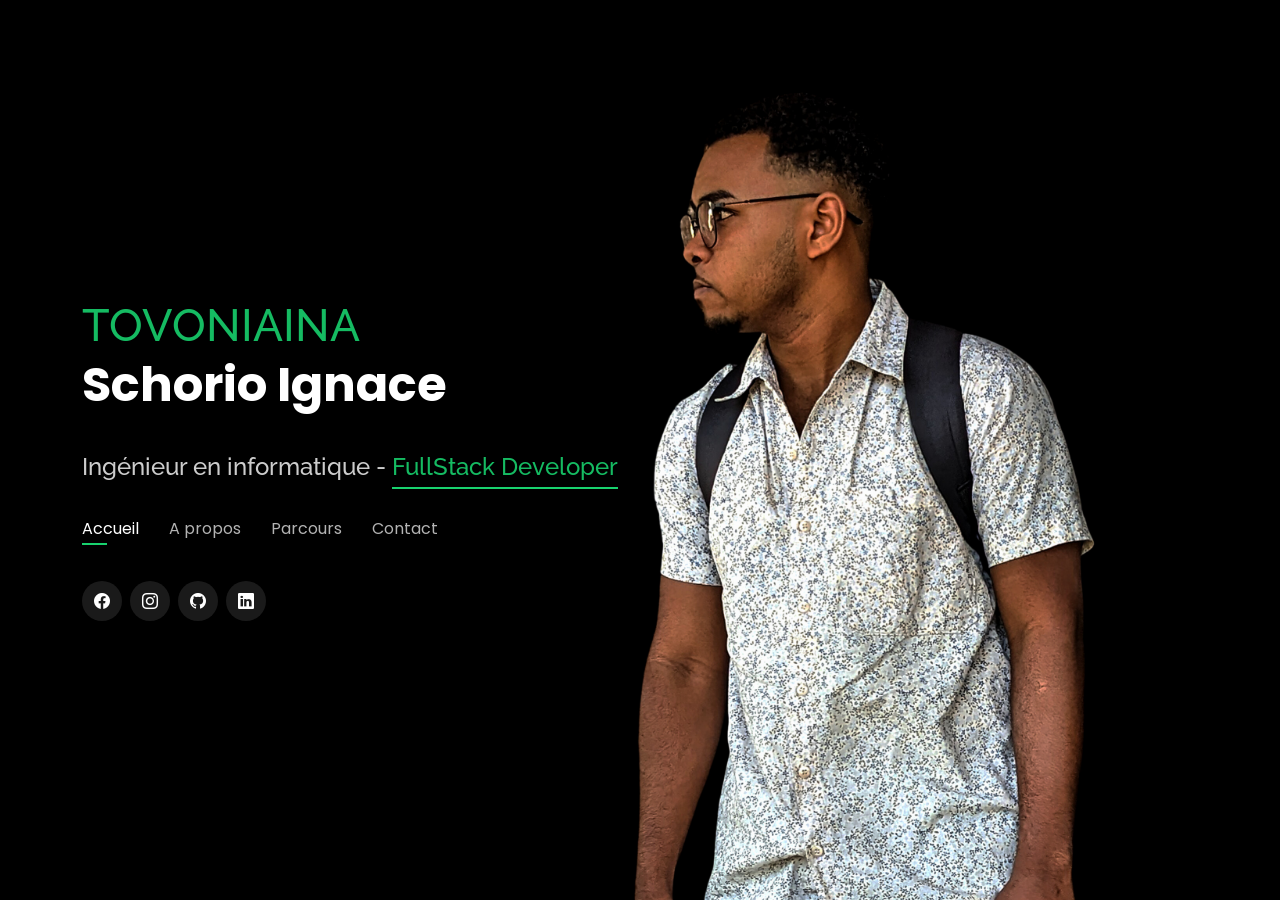
==== commit e96d1627: "fix les infos du page d'accueil" ====
--- a/index.html
+++ b/index.html
@@ -38,7 +38,8 @@
         <h2 id="nom">TOVONIAINA</h2>
         <h1>Schorio <span>Ignace</span></h1>
 
-      <h2>Un <a>étudiant</a> en informatique<br>passionner du <span>développement d'application mobile</span></h2>
+      <br> 
+      <h2>Ingénieur en informatique - <span><a>FullStack Developer</a></span></h2>
 
       <nav id="navbar" class="navbar">
         <ul>
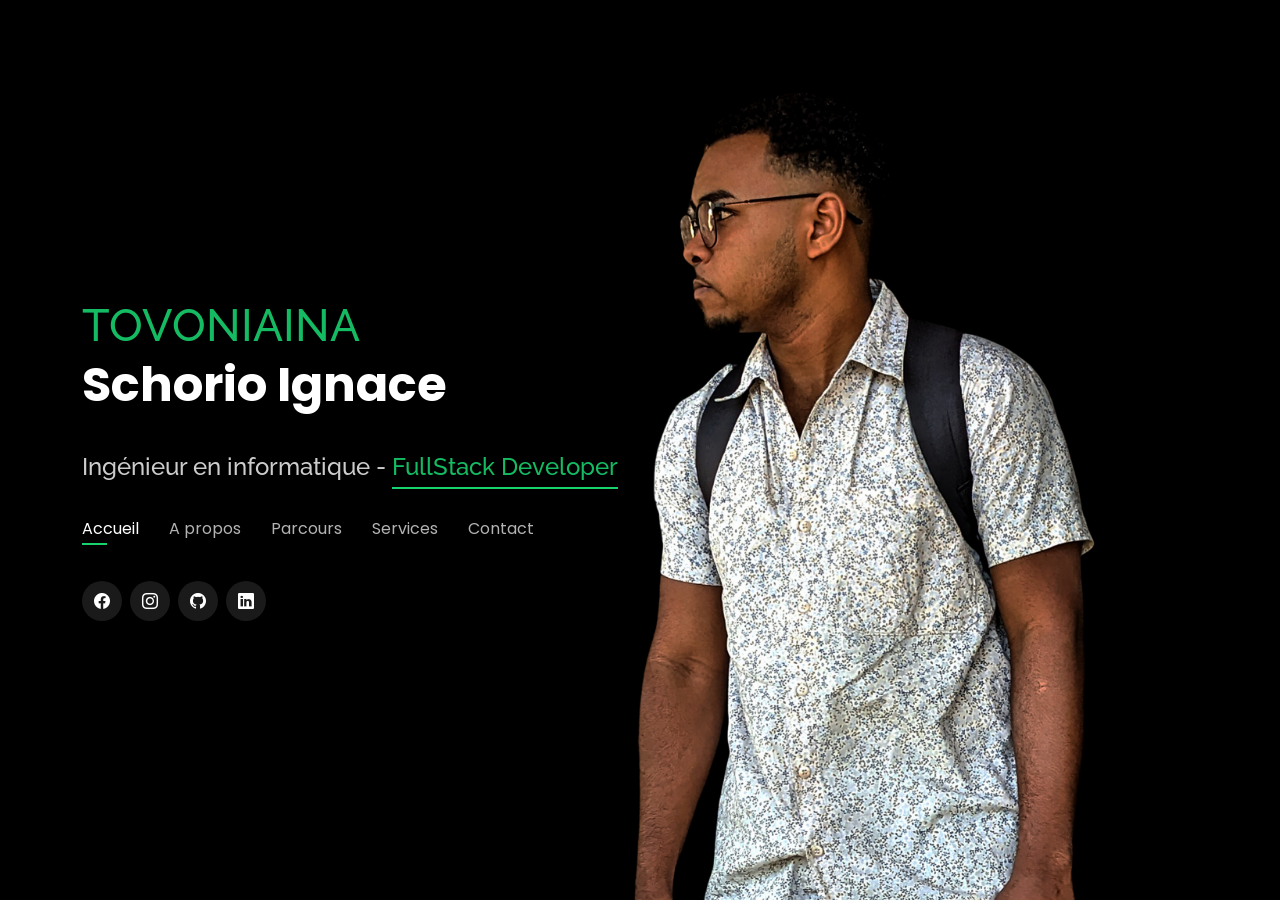
==== commit 36cc7a41: "fix les infos du 'services'" ====
--- a/index.html
+++ b/index.html
@@ -46,7 +46,7 @@
           <li><a class="nav-link active" href="#header">Accueil</a></li>
           <li><a class="nav-link" href="#about">A propos</a></li>
           <li><a class="nav-link" href="#resume">Parcours</a></li>
-          <!-- <li><a class="nav-link" href="#services">Services</a></li> -->
+          <li><a class="nav-link" href="#services">Services</a></li>
           <!-- <li><a class="nav-link" href="#portfolio">Réalisation</a></li> -->
           <li><a class="nav-link" href="#contact">Contact</a></li>
         </ul>
@@ -79,24 +79,23 @@
           <img src="assets/img/me.jpg" class="img-fluid" alt="">
         </div>
         <div class="col-lg-8 pt-4 pt-lg-0 content" id="ab-content" data-aos="fade-left">
-          <h3>Etudiant en informatique</h3>
+          <h3>Ingénieur en informatique</h3>
           <p class="fst-italic">
-            Bac +4 en informatique parcours <a>développement d’application informatique</a>
+            Bac +5 en informatique parcours <a>Génie Logiciel</a>
           </p>
           <br>
           <div class="row">
             <div class="col-lg-6">
               <ul>
                 <li><i class="bi bi-chevron-right"></i> <strong>Date de naissance :</strong> <span>4 Nov. 2002</span></li>
-                <li><i class="bi bi-chevron-right"></i> <strong>Lien :</strong> <span><a href="https://schorio.github.io/portfolio/">@schorio_ignace</a></span></li>
-                <li><i class="bi bi-chevron-right"></i> <strong>Téléphone :</strong> <span>+261 34 85 049 63 / +261 32 47 978 99</span></li>
-                <li><i class="bi bi-chevron-right"></i> <strong>Ville :</strong> <span>Antsirabe, Madagascar</span></li>
+                <li><i class="bi bi-chevron-right"></i> <strong>Tel :</strong> <span>+261 32 47 978 99</span></li>
+                <li><i class="bi bi-chevron-right"></i> <strong>Ville :</strong> <span>Antananarivo, Madagascar</span></li>
               </ul>
             </div>
             <div class="col-lg-6" id="bio-details">
               <ul>
                 <li><i class="bi bi-chevron-right"></i> <strong>Age :</strong> <span>22 ans</span></li>
-                <li><i class="bi bi-chevron-right"></i> <strong>Diplome :</strong> <span>Licence professionnelle</span></li>
+                <li><i class="bi bi-chevron-right"></i> <strong>Diplome :</strong> <span>Master II</span></li>
                 <li><i class="bi bi-chevron-right"></i> <strong>Mail :</strong> <span>schorioignace@gmail.com</span></li>
                 <li><i class="bi bi-chevron-right"></i> <strong>Freelance :</strong> <span><a>Disponible</a></span></li>
               </ul>
@@ -171,7 +170,7 @@
 
       <div class="row skills-content">
 
-        <div class="col-lg-4">
+        <div class="col-lg-3">
           <h4>Langages :</h4>
             <div class="progress">
               <span class="skill"><a>.</a> HTML/CSS</span>
@@ -183,14 +182,14 @@
               <span class="skill"><a>.</a> Python</span>
             </div>
             <div class="progress">
+              <span class="skill"><a>.</a> Dart</span>
+            </div>
+            <div class="progress">
               <span class="skill"><a>.</a> Java</span>
             </div>
-            <div class="progress">
-              <span class="skill"><a>.</a> Dart</span>
-            </div>
-        </div>
-
-        <div class="col-lg-4">
+        </div>
+
+        <div class="col-lg-3">
           <h4>Frameworks :</h4>
             <div class="progress">
               <span class="skill"><a>.</a> Flutter</span>
@@ -199,12 +198,14 @@
               <span class="skill"><a>.</a> Django</span>
             </div>
             <div class="progress">
-              <span class="skill"><a>.</a> Codeigniter</span>
-            </div>
-            
-        </div>
-
-        <div class="col-lg-4">
+              <span class="skill"><a>.</a> DjangoRest</span>
+            </div>
+            <div class="progress">
+              <span class="skill"><a>.</a> FastApi</span>
+            </div>
+        </div>
+
+        <div class="col-lg-3">
           <h4>Outils :</h4>
             <div class="progress">
               <span class="skill"><a>.</a> Visual Studio Code</span>
@@ -213,13 +214,17 @@
               <span class="skill"><a>.</a> Git</span>
             </div>
             <div class="progress">
-              <span class="skill"><a>.</a> Postman</span>
-            </div>
-            <div class="progress">
               <span class="skill"><a>.</a> Android</span>
             </div>
             <div class="progress">
               <span class="skill"><a>.</a> Linux</span>
+            </div>
+        </div>
+
+        <div class="col-lg-3">
+          <h4>Certification :</h4>
+            <div class="progress">
+              <span class="skill"><a>.</a> Python Developer</span>
             </div>
         </div>
 
@@ -364,36 +369,36 @@
       <div class="row">
         <div class="col-lg-6">
 
-          <h3 class="resume-title">En ce moment</h3>
-          <div class="resume-item pb-0">
-            <h4>Etudiant en Master</h4>
-            <p>
-              <em>
-                Actuellement, je suis suis en deuxième année d’étude en Master dans le parcours <a>génie logiciel</a> à l’<span>A</span>thénée <span>S</span>aint <span>J</span>oseph d’<span>A</span>ntsirabe.
-              </em>
-            </p>
-              <span><a href="http://asja.mg">Université ASJA :</a></span>
-            <p>
-              <ul>
-                <li>Antsaha Antsirabe, Madagascar</li>
-                <li>+261 34 49 483 19</li>
-                <li>asja@moov.com</li>
-              </ul>
-            </p>
-          </div>
+
 
           <h3 class="resume-title">Education</h3>
           <div class="resume-item">
-            <h4>Licence professionnelle</h4>
+            <h4>Diplome de Master II</h4>
+            <h5>2022 - 2024</h5>
+            <p><em><a>Athénée Saint Joseph Antsirabe</a></em></p>
+            <ul>
+              <li>Antsaha Antsirabe, Madagascar</li>
+              <li>+261 34 49 483 19</li>
+              <li>asja@moov.com</li>
+            </ul>
+            <p>5 années d'études académiques avant l'obtention du diplome de Master.</p>
+          </div><br>
+          <div class="resume-item">
+            <h4>Diplome de Licence</h4>
             <h5>2019 - 2022</h5>
             <p><em><a>Athénée Saint Joseph Antsirabe</a></em></p>
-            <p>3 années de licence pour la préparation d'obtention du diplome de licence professionnelle.</p>
+            <ul>
+              <li>Antsaha Antsirabe, Madagascar</li>
+              <li>+261 34 49 483 19</li>
+              <li>asja@moov.com</li>
+            </ul>
+            <p>3 années d'études académiques avant l'obtention du diplome de licence.</p>
           </div><br>
           <div class="resume-item">
             <h4>baccalauréat scientifique</h4>
             <h5>2016 - 2019</h5>
             <p><em><a>Lycée Saint Gabriel Mahajanga</a></em></p>
-            <p>3 années d'etude de lycée pour la préparation d'obtention du diplome de baccalauréat.</p>
+            <p>3 années d'étude de lycée pour l'obtention du diplome de baccalauréat.</p>
           </div>
         </div>
         
@@ -412,6 +417,19 @@
             </ul>
             </p>
           </div>
+          <div class="resume-item">
+            <h4>Développeur fullstack</h4>
+            <h5>2023</h5>
+            <p><em><a>Freelance avec une entreprise marocaine</a></em></p>
+            <p>
+            <ul>
+              <li>Développement d'une application pour une école basé à Maroc</li>
+              <li>Mise en place des designs recommander par le client</li>
+              <li>Mise en place de l'architecture du projet</li>
+              <li>Développement du projet de A à Z</li>
+            </ul>
+            </p>
+          </div>
           <!-- <div class="resume-item">
             <h4>Graphic design specialist</h4>
             <h5>2017 - 2018</h5>
@@ -437,35 +455,35 @@
 
       <div class="section-title">
         <h2>Services</h2>
-        <p>My Services</p>
+        <p>Mes Services</p>
       </div>
 
       <div class="row">
         <div class="col-lg-4 col-md-6 d-flex align-items-stretch">
           <div class="icon-box">
-            <div class="icon"><i class="bx bxl-dribbble"></i></div>
-            <h4><a href="">Lorem Ipsum</a></h4>
-            <p>Voluptatum deleniti atque corrupti quos dolores et quas molestias excepturi</p>
+            <div class="icon"><i class="bx bx-tv"></i></div>
+            <h4>Application web</h4>
+            <p>Je suis ouvert au poste de developpeur fullstack pour développer une application web complet</p>
           </div>
         </div>
 
         <div class="col-lg-4 col-md-6 d-flex align-items-stretch mt-4 mt-md-0">
           <div class="icon-box">
-            <div class="icon"><i class="bx bx-file"></i></div>
-            <h4><a href="">Sed ut perspiciatis</a></h4>
-            <p>Duis aute irure dolor in reprehenderit in voluptate velit esse cillum dolore</p>
+            <div class="icon"><i class="bx bx-mobile"></i></div>
+            <h4>Application mobile</h4>
+            <p>Je suis ouvert au poste de developpeur mobile pour développer une application mobile complet</p>
           </div>
         </div>
 
         <div class="col-lg-4 col-md-6 d-flex align-items-stretch mt-4 mt-lg-0">
           <div class="icon-box">
-            <div class="icon"><i class="bx bx-tachometer"></i></div>
-            <h4><a href="">Magni Dolores</a></h4>
-            <p>Excepteur sint occaecat cupidatat non proident, sunt in culpa qui officia</p>
-          </div>
-        </div>
-
-        <div class="col-lg-4 col-md-6 d-flex align-items-stretch mt-4">
+            <div class="icon"><i class="bx bx-code"></i></div>
+            <h4>Contribution à des projets</h4>
+            <p>Grace à mes expertises sur plusieurs langages de programmation, Je suis ouvert au poste de developpeur backend pour contribuer à des nouveaux projets ou déja existants</p>
+          </div>
+        </div>
+
+        <!-- <div class="col-lg-4 col-md-6 d-flex align-items-stretch mt-4">
           <div class="icon-box">
             <div class="icon"><i class="bx bx-world"></i></div>
             <h4><a href="">Nemo Enim</a></h4>
@@ -487,7 +505,7 @@
             <h4><a href="">Divera don</a></h4>
             <p>Modi nostrum vel laborum. Porro fugit error sit minus sapiente sit aspernatur</p>
           </div>
-        </div>
+        </div> -->
 
       </div>
 
